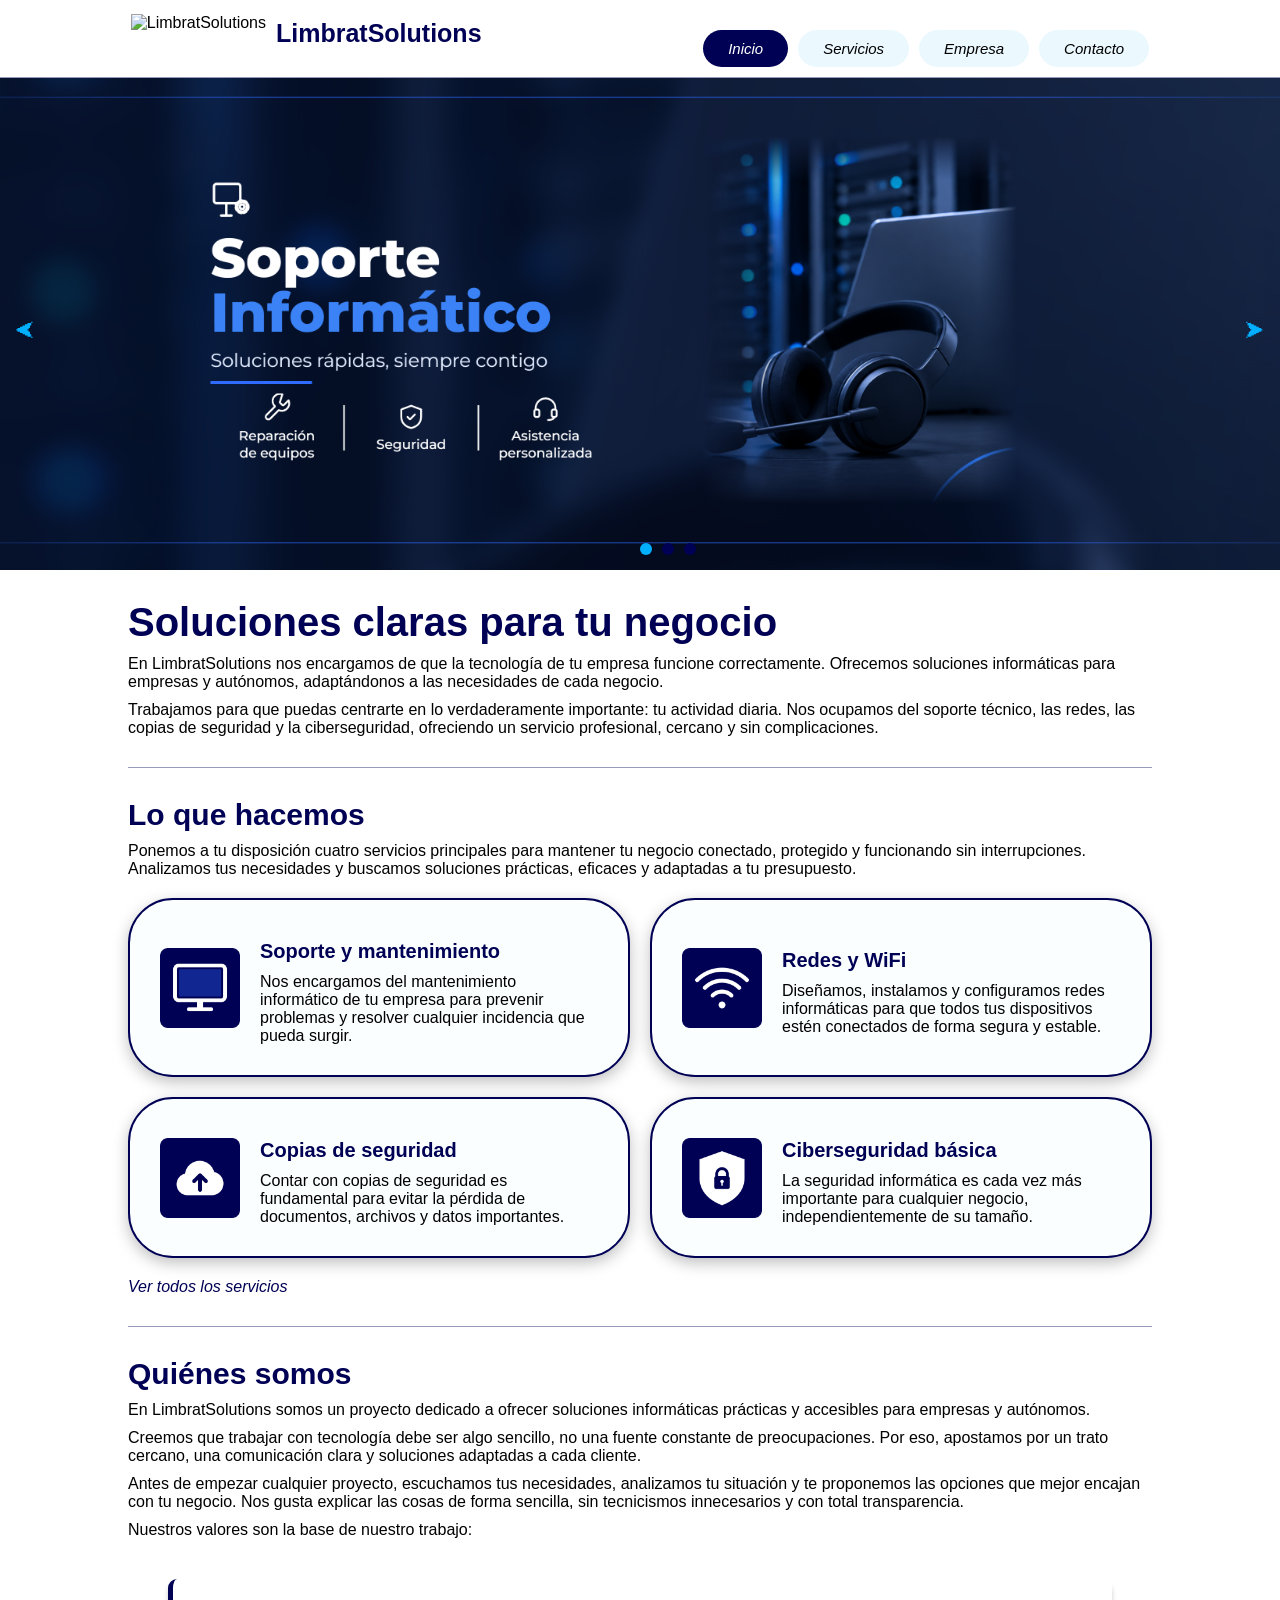
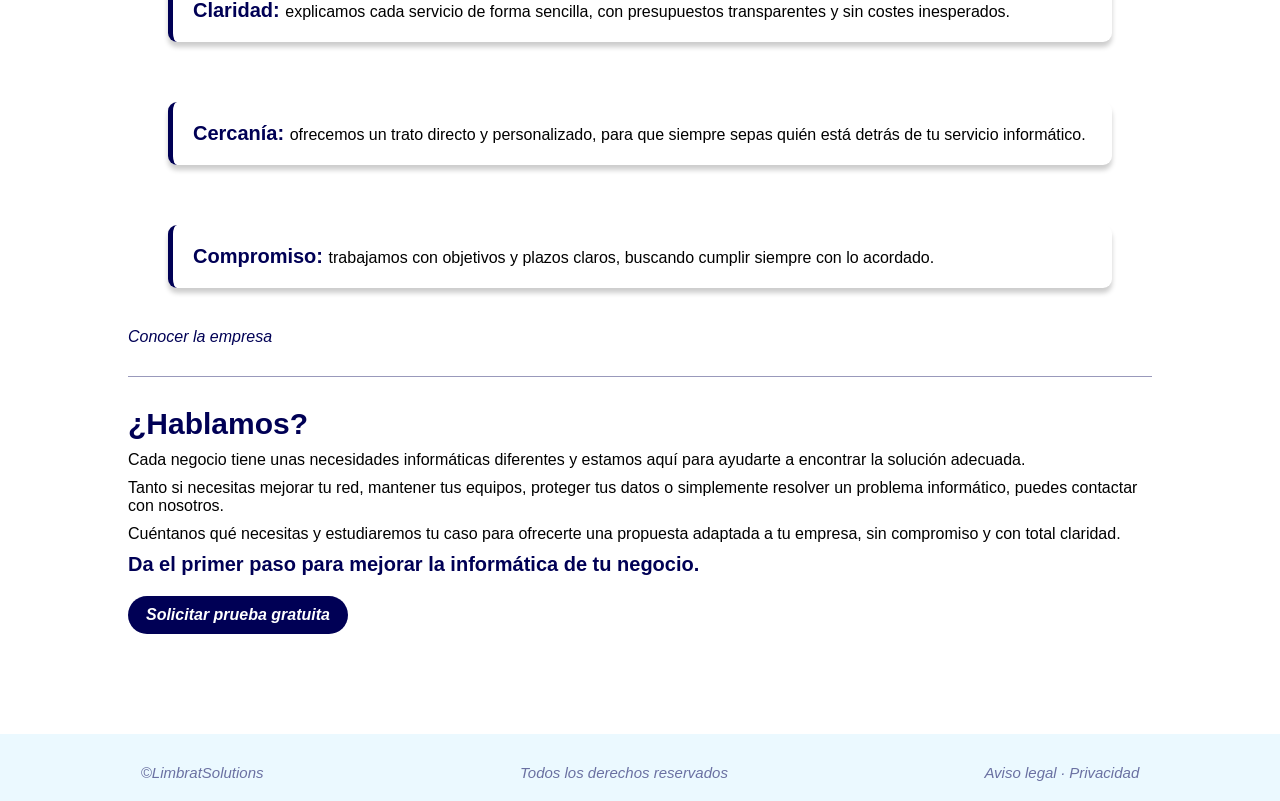
==== frontend/Index.html @ f26c0715 "LimbratSolutions" ====
<!DOCTYPE html>
<html lang="en">
<head>
    <meta charset="UTF-8">
    <meta name="viewport" content="width=device-width, initial-scale=1.0">
    <title>LimbratSolutions</title>
    <link rel="icon" href="public/imagenes/logo2.png">

    <link rel="stylesheet" href="src/css/estructura.css">
    <link rel="stylesheet" href="src/css/inicio.css">

    <script src="src/js/carrusel.js" defer></script>
    <script src="src/js/menu.js" defer></script>
</head>

<body>
    <!--Menu de paginas-->
    <header class="menu">
        
        <div class="empresa">
            <img src="public/imagenes/logo.png" alt="LimbratSolutions">
            <h2>LimbratSolutions</h2>
        </div>
        <nav class="paginas">
            <a href="Index.html">Inicio</a>
            <a href="src/pages/Servicios.html">Servicios</a>
            <a href="src/pages/Empresa.html">Empresa</a>
            <a href="src/pages/Contacto.html">Contacto</a>
        </nav>
    </header>

    <!--Carrusel de imagenes-->
    <div class="carrusel">
        <div class="carrusel-imagenes">
            <img src="public/imagenes/Carrusel 1.png" class="activa">
            <img src="public/imagenes/Carrusel 2.png">
            <img src="public/imagenes/Carrusel 3.png">
        </div>

        <button class="anterior">⮜</button>
        <button class="siguiente">⮞</button>

        <div class="indicadores">
            <span class="activo"></span>
            <span></span>
            <span></span>
        </div>
    </div>

    <!--Introducion-->
    <div class="introduccion">
        <h1>Soluciones claras para tu negocio</h1>
        <p>En LimbratSolutions nos encargamos de que la tecnología de tu empresa funcione correctamente. Ofrecemos soluciones informáticas para empresas y autónomos, adaptándonos a las necesidades de cada negocio.</p>
        <p>Trabajamos para que puedas centrarte en lo verdaderamente importante: tu actividad diaria. Nos ocupamos del soporte técnico, las redes, las copias de seguridad y la ciberseguridad, ofreciendo un servicio profesional, cercano y sin complicaciones.</p>
    </div>

    <!--Introducion a los servicios-->
    <div class="introServicios">
        <h2>Lo que hacemos</h2>
        <p>Ponemos a tu disposición cuatro servicios principales para mantener tu negocio conectado, protegido y funcionando sin interrupciones. Analizamos tus necesidades y buscamos soluciones prácticas, eficaces y adaptadas a tu presupuesto.</p>
        <div class="servicios">
            <div class="tarjeta">
                <img src="public/imagenes/monitor.png" alt="Soporte y mantenimiento">
                <div class="contenido">
                    <h3>Soporte y mantenimiento</h3>
                    <p>Nos encargamos del mantenimiento informático de tu empresa para prevenir problemas y resolver cualquier incidencia que pueda surgir.</p>
                </div>
            </div>
            <div class="tarjeta">
                <img src="public/imagenes/redes.png" alt="Redes y wifi">
                <div class="contenido">
                    <h3>Redes y WiFi</h3>
                    <p>Diseñamos, instalamos y configuramos redes informáticas para que todos tus dispositivos estén conectados de forma segura y estable.</p>
                </div>
            </div>
            <div class="tarjeta">
                <img src="public/imagenes/seguridad.png" alt="Copias de seguridad">
                <div class="contenido">
                    <h3>Copias de seguridad</h3>
                    <p>Contar con copias de seguridad es fundamental para evitar la pérdida de documentos, archivos y datos importantes.</p>
                </div>
            </div>
            <div class="tarjeta">
                <img src="public/imagenes/ciberseguridad.png" alt="CCiberseguridad básica">
                <div class="contenido">
                    <h3>Ciberseguridad básica</h3>
                    <p>La seguridad informática es cada vez más importante para cualquier negocio, independientemente de su tamaño.</p>
                </div>
            </div>
        </div>
        <a href="src/pages/servicios.html">Ver todos los servicios</a>
    </div>

    <!--Introducion a la empresa-->
    <div class="introEmpresa">
        <div>
            <h2>Quiénes somos</h2>
            <p>En LimbratSolutions somos un proyecto dedicado a ofrecer soluciones informáticas prácticas y accesibles para empresas y autónomos.</p>
            <p>Creemos que trabajar con tecnología debe ser algo sencillo, no una fuente constante de preocupaciones. Por eso, apostamos por un trato cercano, una comunicación clara y soluciones adaptadas a cada cliente.</p>
            <p>Antes de empezar cualquier proyecto, escuchamos tus necesidades, analizamos tu situación y te proponemos las opciones que mejor encajan con tu negocio. Nos gusta explicar las cosas de forma sencilla, sin tecnicismos innecesarios y con total transparencia.</p>
            <p>Nuestros valores son la base de nuestro trabajo:</p>
        </div>
        <ul class="cualidadesEmpresa">
            <li><b>Claridad: </b> explicamos cada servicio de forma sencilla, con presupuestos transparentes y sin costes inesperados.</li>
            <li><b>Cercanía: </b>ofrecemos un trato directo y personalizado, para que siempre sepas quién está detrás de tu servicio informático.</li>
            <li><b>Compromiso: </b>trabajamos con objetivos y plazos claros, buscando cumplir siempre con lo acordado.</li>
        </ul>
        <a href="src/pages/empresa.html">Conocer la empresa</a>
    </div>

    <!--Introducion al contaco-->
    <div class="introContacto">
        <h2>¿Hablamos?</h2>
        <p>Cada negocio tiene unas necesidades informáticas diferentes y estamos aquí para ayudarte a encontrar la solución adecuada.</p>
        <p>Tanto si necesitas mejorar tu red, mantener tus equipos, proteger tus datos o simplemente resolver un problema informático, puedes contactar con nosotros.</p>
        <p>Cuéntanos qué necesitas y estudiaremos tu caso para ofrecerte una propuesta adaptada a tu empresa, sin compromiso y con total claridad.</p>
        <p><b>Da el primer paso para mejorar la informática de tu negocio.</b></p>
        <a href="src/pages/contacto.html" class="contacto">Solicitar prueba gratuita</a>
    </div>

    <!--Pie de pagina-->
    <footer class="footer">
        <div class="seccion">
            <p>©LimbratSolutions</p>
            <p>Todos los derechos reservados</p>
            <p>
                <a href="src/pages/AvisoLegal.html">Aviso legal</a> ·
                <a href="src/pages/Privacidad.html">Privacidad</a>
            </p>
        </div>
    </footer>
</body>
</html>
---- frontend/src/css/estructura.css ----
/* General */
* {
    margin: 0;
    padding: 0;
    box-sizing: border-box;
    font-family: 'Segoe UI', Tahoma, Geneva, Verdana, sans-serif;
}
html {
    scroll-behavior: smooth;
}
body {
    min-height: 100vh;
    display: flex;
    flex-direction: column;
}
p {
    margin-top: 10px;
}
h1 {
    font-size: 40px;
    color: rgb(0, 0, 85);
    margin-bottom: 10px;
}
h2 {
    font-size: 30px;
    color: rgb(0, 0, 85);
    margin-bottom: 10px;
}
h3 {
    font-size: 20px;
    color: rgb(0, 0, 85);
    margin-top: 10px;
}
b {
    color: rgb(0, 0, 85);
    font-size: 20px;
}
a {
    text-decoration: none;
    font-style: oblique;
    color: rgba(0, 0, 85);
    margin-top: 20px;
}

/* Menu */
.menu {
    display: flex;
    justify-content: space-around;
    position: fixed;
    width: 100%;
    z-index: 1000;
    background-color: white;
    border-bottom: 1px solid rgba(0, 0, 85, 0.4);
    padding: 10px 20px;
}

/* Logo y nombre empresa */
.empresa {
    display: flex;
    align-items: center;
    gap: 10px;
}
.empresa img {
    height: 50px;
    width: auto;
}
.empresa h2 {
    color: rgb(0, 0, 85);
    font-size: 25px;
}

/* Paginas del menu */
.paginas {
    display: flex;
    align-items: center;
    gap: 10px;
}
.paginas a {
    display: block;
    font-size: 15px;
    text-decoration: none;
    color: black;
    padding: 10px 25px;
    background-color: rgba(0, 175, 255, 0.08);
    border-radius: 40px;
    transition: background-color 0.3s ease, color 0.3s ease;
}
.paginas a:hover, .paginas a.activo {
    background-color: rgb(0, 0, 85);
    color: white;
}

/* Footer */
.footer {
    background-color: rgba(0, 175, 255, 0.08);
    padding: 20px;
    margin-top: auto;
    font-size: 15px;
}
.seccion {
    display: flex;
    justify-content: space-around;
    gap: 15px;
}
.seccion p,.seccion a {
    color: rgba(0, 0, 85, 0.55);
    text-decoration: none;
    font-style: oblique;
}
.seccion a:hover {
    color: rgb(0, 0, 85);
}

/* ------------------------------- Tbalets ------------------------------- */
@media (max-width: 850px) {
    /* Menu */
    .menu {
        position:absolute;
        box-sizing: border-box;
        flex-direction: column;
        align-items: center;
        justify-content: center;
        gap: 10px;
        padding: 12px;
    }

    /* Logo centrado */
    .empresa {
        width: 100%;
        justify-content: center;
        margin: 0 auto;
    }
    .empresa img {
        height: 40px;
    }

    /* Navegacion pestañas debajo del logo */
    .paginas {
        display: grid;
        grid-template-columns: repeat(4, minmax(0, 1fr));
        width: 100%;
        gap: 5px;
    }
    .paginas a {
        display: flex;
        justify-content: center;
        align-items: center;
        box-sizing: border-box;
        margin: 0;
        text-align: center;
        white-space: nowrap;
    }
}

/* ------------------------------- Moviles ------------------------------- */
@media (max-width: 500px) {
    /* Generales */
    h1 {
        font-size: 30px;
    }
    h2 {
        font-size: 25px;
    }

    /* Contenedor menu */
    .menu {
        padding: 12px 20px;
    }
    .empresa h2 {
        font-size: 20px;
    }

    /* Navegacion pestañas en dos filas */
    .paginas {
        grid-template-columns: repeat(2, 1fr);
        gap: 10px;
    }

    /* Footer */
    .footer {
        padding: 15px 10px;
    }
    .seccion {
        flex-direction: column;
        text-align: center;
        font-size: 13px;
    }
}
---- frontend/src/css/inicio.css ----
/* Carrusel */
.carrusel {
    position: relative;
    width: 100%;
    height: 500px;
    margin-top: 70px;
    overflow: hidden;
}
.carrusel-imagenes {
    width: 100%;
    height: 100%;
}
.carrusel-imagenes img {
    width: 100%;
    height: 100%;
    object-fit: cover;
    display: none;
}
.carrusel-imagenes img.activa {
    display: block;
}

/* Flechas carrusel*/
.carrusel button {
    position: absolute;
    top: 50%;
    color: rgb(0, 175, 255);
    background: transparent;
    border: none;
    cursor: pointer;
    font-size: 20px;
}
.anterior {
    left: 15px;
}
.siguiente {
    right: 15px;
}

/* Indicadores */
.indicadores {
    position: absolute;
    bottom: 15px;
    left: 50%;
    display: flex;
    gap: 10px;
}
.indicadores span {
    width: 12px;
    height: 12px;
    background: rgb(0, 0, 85);
    border-radius: 50%;
    cursor: pointer;
}
.indicadores span.activo {
    background: rgb(0, 175, 255);
}

/* Introduccion */
.introduccion {
    width: 80%;
    margin: 0 auto;
    padding-top: 30px;
    padding-bottom: 30px;
    border-bottom: 1px solid rgb(0, 0, 85, 0.400);
}

/* Introduccion de servicios */
.introServicios {
    width: 80%;
    margin: 0 auto;
    padding-top: 30px;
    padding-bottom: 30px;
    border-bottom: 1px solid rgb(0, 0, 85, 0.400);
}
.servicios {
    display: grid;
    grid-template-columns: 1fr 1fr;
    margin: 0 auto;
    margin-top: 20px;
    margin-bottom: 20px;
    gap: 20px;
}
.tarjeta {
    padding: 30px;
    border: 2px solid rgb(0, 0, 85);
    background-color: rgba(0, 175, 255, 0.020);
    box-shadow: 0 5px 15px rgba(0, 0, 0, 0.25);
    border-radius: 5vh;
    display: flex;
    flex-direction: row;
    align-items: center;
    gap: 20px;
    transition: transform 0.3s ease;
}
.tarjeta:hover {
    transform: scale(1.05);
    border: 1px solid rgb(0, 175, 255, 0.600);
}
.tarjeta img {
    width: 80px;
}

/* Introduccion de la empresa */
.introEmpresa {
    width: 80%;
    margin: 0 auto;
    padding-top: 30px;
    padding-bottom: 30px;
    border-bottom: 1px solid rgb(0, 0, 85, 0.400);
}
.cualidadesEmpresa {
    list-style: none;
    display: flex;
    flex-direction: column;
    gap: 60px;
    padding: 20px;
    margin: 20px;
}
.cualidadesEmpresa li {
    padding: 20px;
    border-left: 5px solid rgb(0, 0, 85);
    box-shadow: 0 5px 5px rgba(0, 0, 0, 0.20);
    border-radius: 1vh;
    transition: transform 0.3s ease;
}
.cualidadesEmpresa li:hover {
    transform: scale(1.05);
    border-left: 5px solid rgb(0, 175, 255, 0.600);
}

/* Introduccion del contacto */
.introContacto {
    width: 80%;
    margin: 0 auto;
    padding-top: 30px;
    padding-bottom: 100px;
}
.introContacto a{
    display: block;
    font-style: oblique;
    text-decoration: none;
    text-align: center;
    width: 220px;
    color: white;
    font-weight: bold;
    padding: 10px;
    margin-top: 20px;
    background-color: rgb(0, 0, 85);
    border-radius:40px;
}

/* ------------------------------- Tablets ------------------------------- */
@media (max-width: 850px) {
    /* Carrusel */
    .carrusel {
        height: 300px;
        margin-top: 115px;
    }

    /* Servicios en una columna */
    .servicios {
        display:block;
    }
    .tarjeta {
        margin-bottom: 30px;
    }
}

/* ------------------------------- Moviles ------------------------------- */
@media (max-width: 500px) {
    /* Carrusel */
    .carrusel {
        height: 200px;
        margin-top: 170px;
    }  

    /* Servicios en una columna */
    .servicios {
        display:block;
    }
    .tarjeta {
        margin-bottom: 30px;
        padding: 20px;
    }

    /* cualidades en una columna */
    .cualidadesEmpresa {
        margin: 0;
        gap: 30px;
    }
}
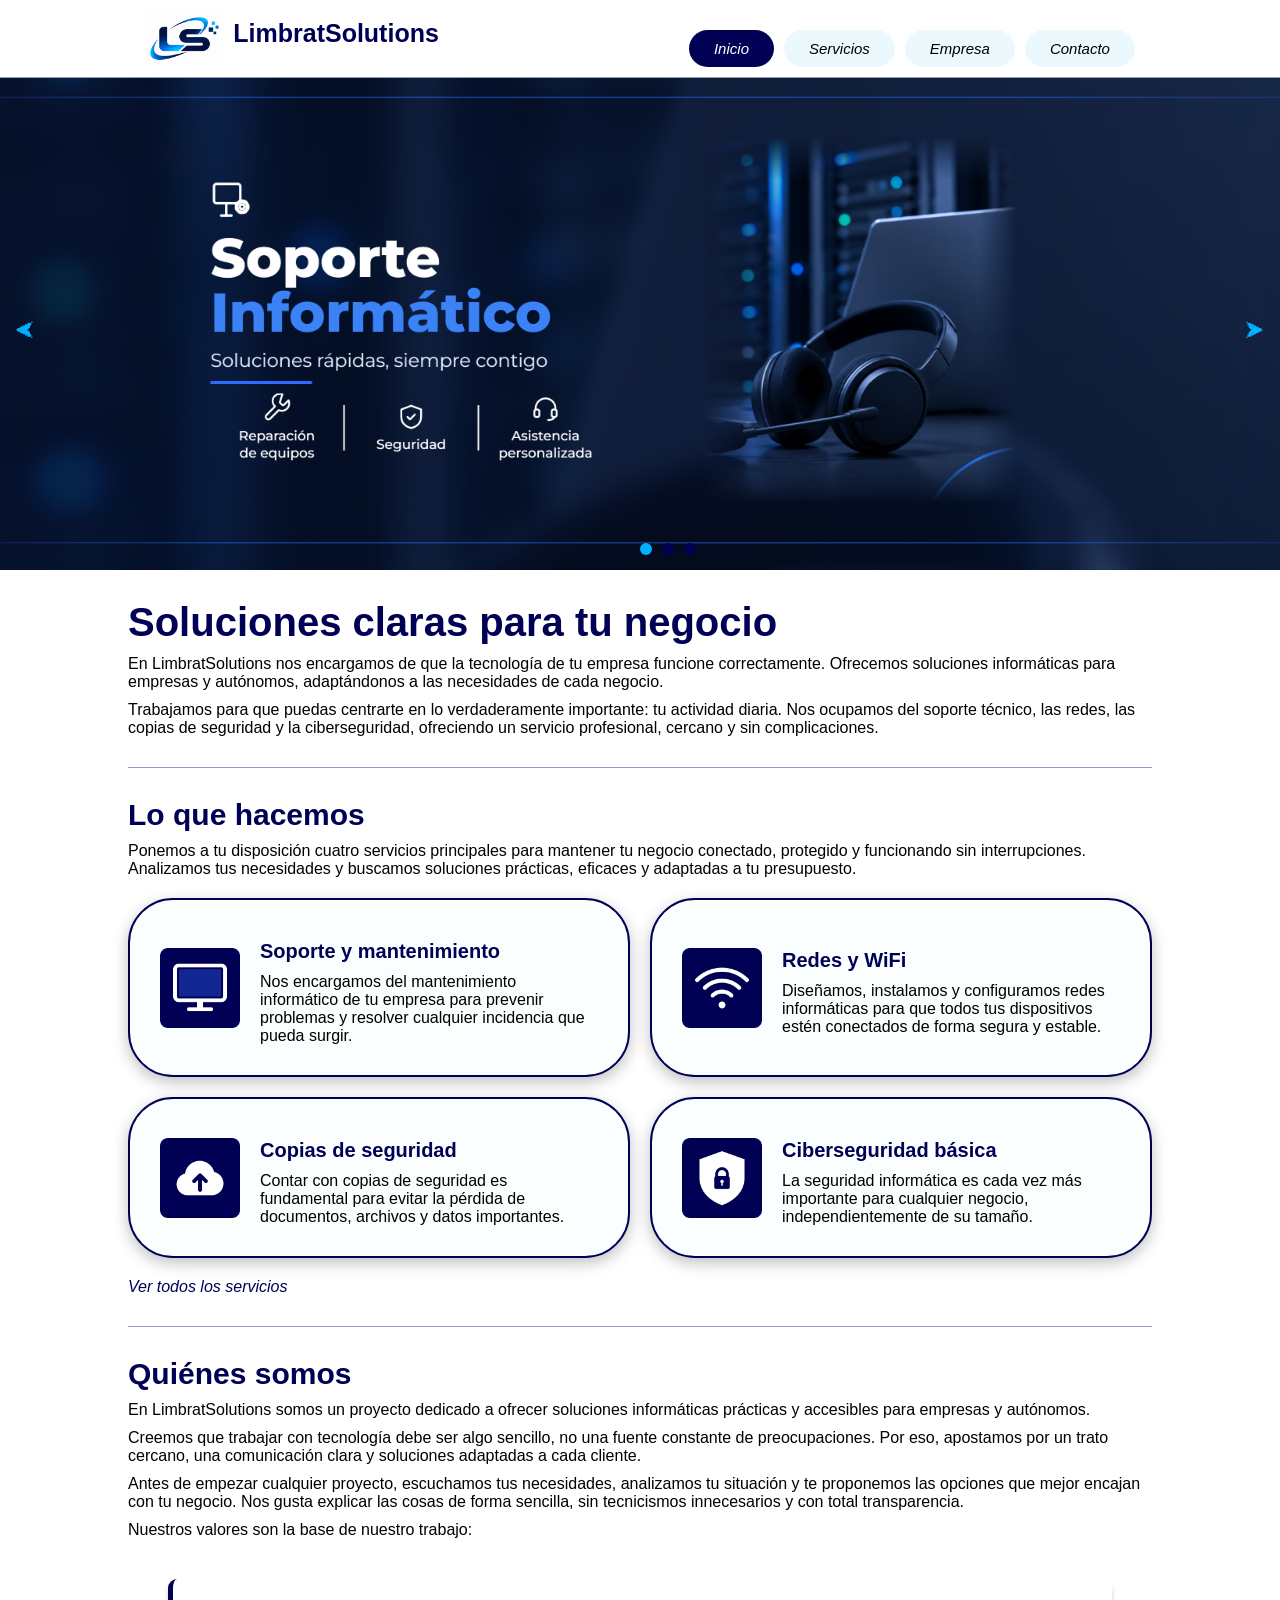
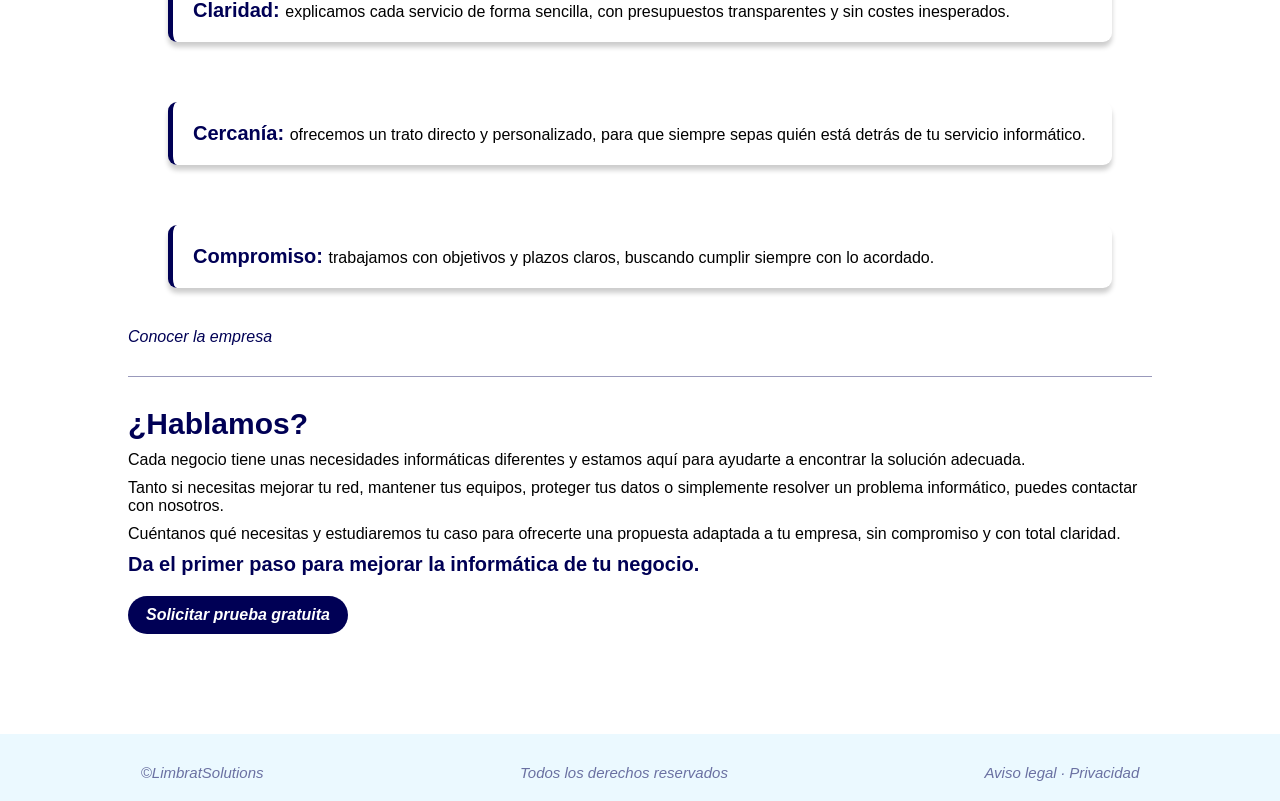
==== commit c8f8610a: "LimbratSolutions" ====
--- a/frontend/Index.html
+++ b/frontend/Index.html
@@ -16,13 +16,12 @@
 <body>
     <!--Menu de paginas-->
     <header class="menu">
-        
         <div class="empresa">
-            <img src="public/imagenes/logo.png" alt="LimbratSolutions">
+            <img src="public/imagenes/Logo.png" alt="LimbratSolutions">
             <h2>LimbratSolutions</h2>
         </div>
         <nav class="paginas">
-            <a href="Index.html">Inicio</a>
+            <a href="index.html">Inicio</a>
             <a href="src/pages/Servicios.html">Servicios</a>
             <a href="src/pages/Empresa.html">Empresa</a>
             <a href="src/pages/Contacto.html">Contacto</a>
@@ -88,7 +87,7 @@
                 </div>
             </div>
         </div>
-        <a href="src/pages/servicios.html">Ver todos los servicios</a>
+        <a href="src/pages/Servicios.html">Ver todos los servicios</a>
     </div>
 
     <!--Introducion a la empresa-->
@@ -105,7 +104,7 @@
             <li><b>Cercanía: </b>ofrecemos un trato directo y personalizado, para que siempre sepas quién está detrás de tu servicio informático.</li>
             <li><b>Compromiso: </b>trabajamos con objetivos y plazos claros, buscando cumplir siempre con lo acordado.</li>
         </ul>
-        <a href="src/pages/empresa.html">Conocer la empresa</a>
+        <a href="src/pages/Empresa.html">Conocer la empresa</a>
     </div>
 
     <!--Introducion al contaco-->
@@ -115,7 +114,7 @@
         <p>Tanto si necesitas mejorar tu red, mantener tus equipos, proteger tus datos o simplemente resolver un problema informático, puedes contactar con nosotros.</p>
         <p>Cuéntanos qué necesitas y estudiaremos tu caso para ofrecerte una propuesta adaptada a tu empresa, sin compromiso y con total claridad.</p>
         <p><b>Da el primer paso para mejorar la informática de tu negocio.</b></p>
-        <a href="src/pages/contacto.html" class="contacto">Solicitar prueba gratuita</a>
+        <a href="src/pages/Contacto.html" class="contacto">Solicitar prueba gratuita</a>
     </div>
 
     <!--Pie de pagina-->
